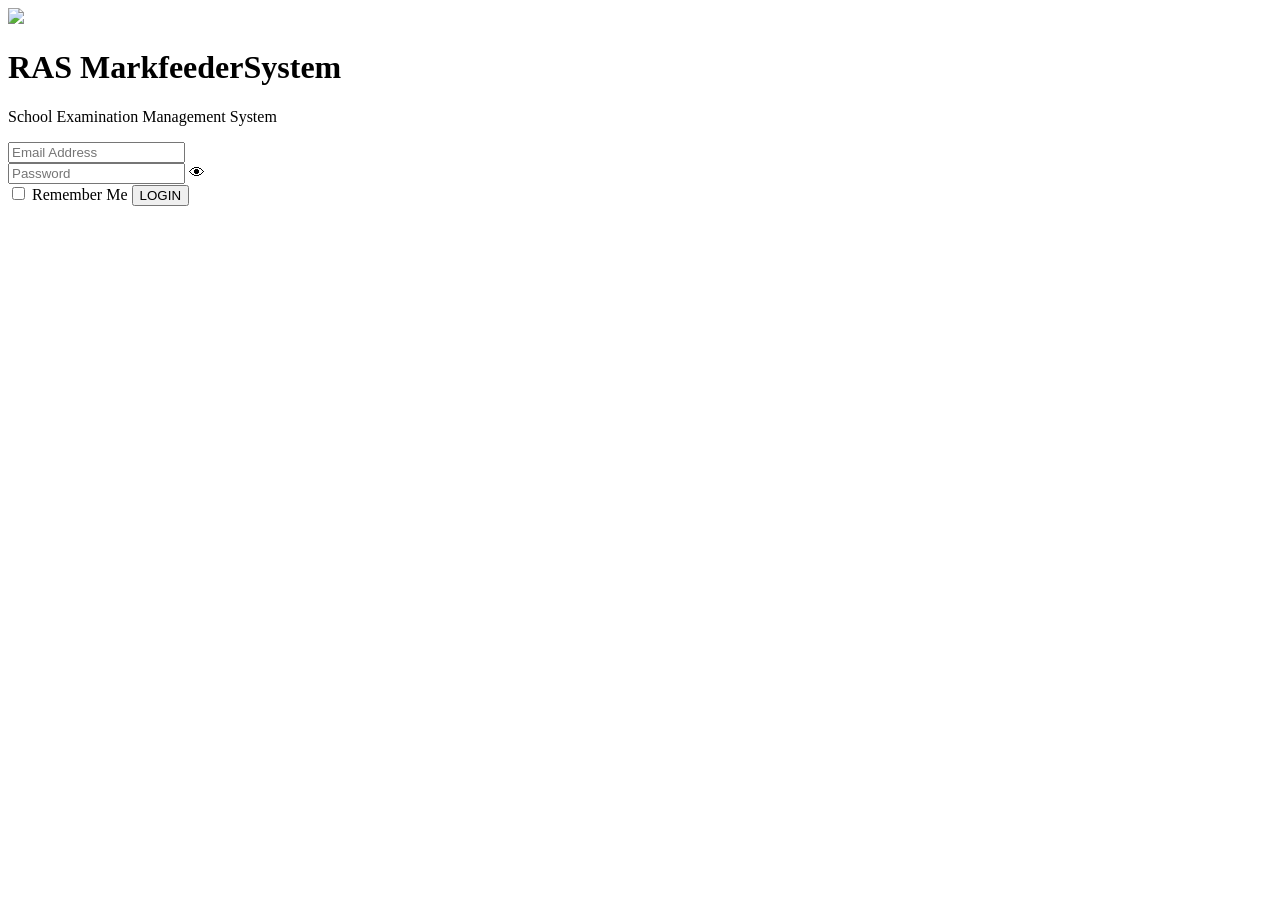
==== login.html @ 61d0d150 "Create login.html" ====
<!DOCTYPE html>
<html lang="en">
<head>

<meta charset="UTF-8">
<meta name="viewport" content="width=device-width, initial-scale=1.0">

<title>RAS MarkfeederSystem</title>

<link rel="stylesheet" href="css/login.css">

</head>

<body>

<div class="login-container">

    <div class="login-card">

        <img src="assets/logos/logo.png"
             class="logo">

        <h1>RAS MarkfeederSystem</h1>

        <p>School Examination Management System</p>

        <form id="loginForm">

            <input
                type="email"
                id="email"
                placeholder="Email Address"
                required>

            <div class="password-box">

                <input
                    type="password"
                    id="password"
                    placeholder="Password"
                    required>

                <span id="togglePassword">👁</span>

            </div>

            <label class="remember">

                <input type="checkbox" id="remember">

                Remember Me

            </label>

            <button type="submit">

                LOGIN

            </button>

        </form>

        <p id="error"></p>

    </div>

</div>

<script type="module" src="js/auth.js"></script>

</body>
</html>
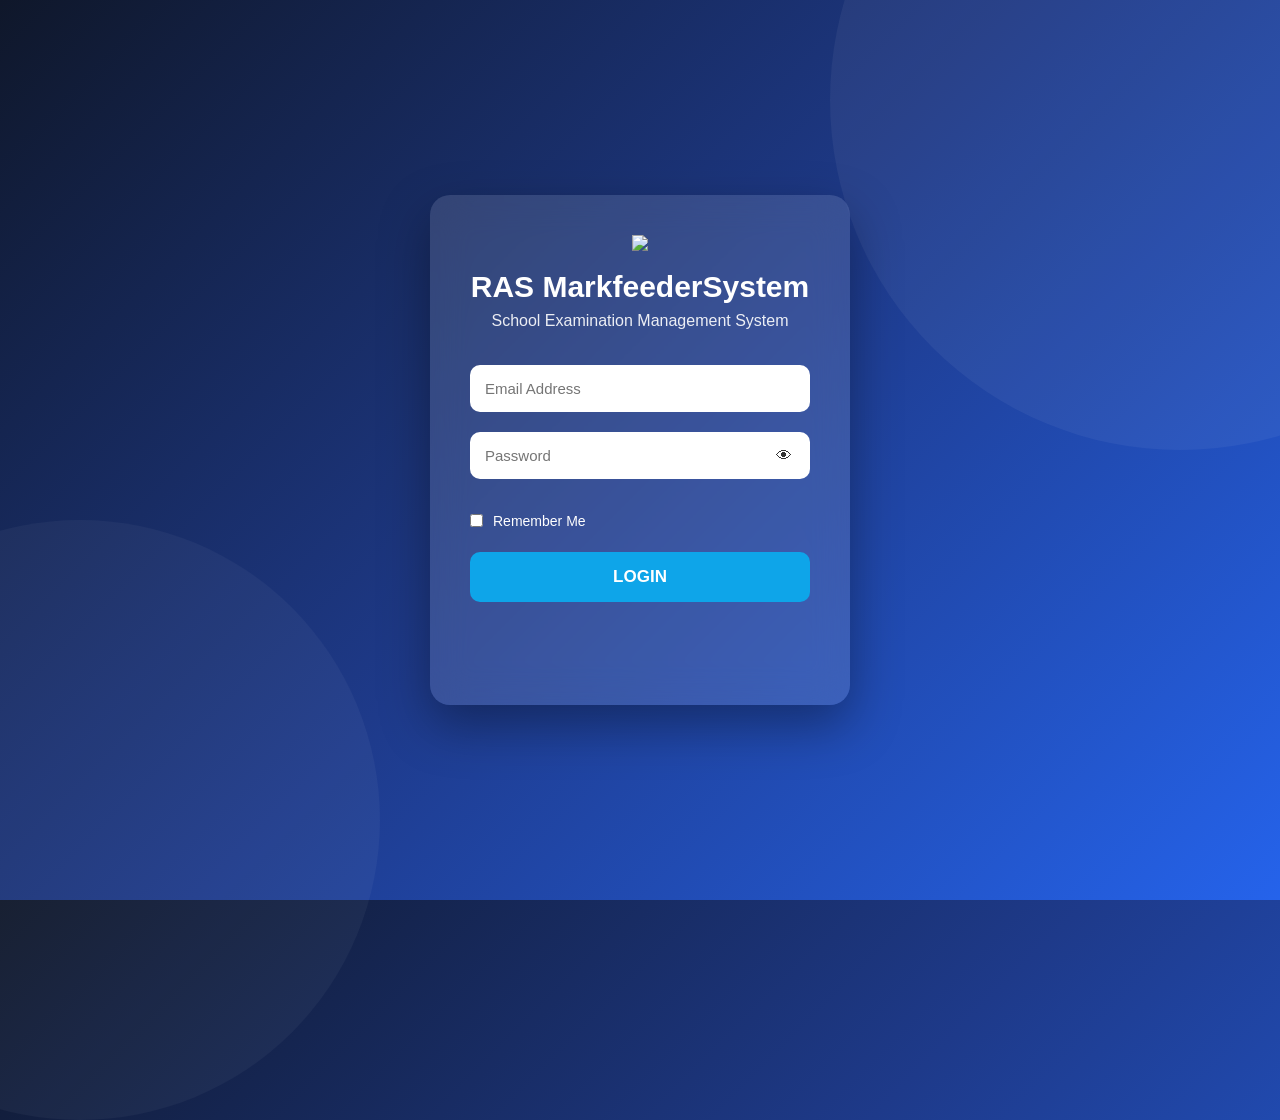
==== commit 1db2f872: "Update login.html" ====
--- a/login.html
+++ b/login.html
@@ -67,6 +67,6 @@
 </div>
 
 <script type="module" src="js/auth.js"></script>
-
+<script type="module" src="https://cdn.jsdelivr.net/npm/@supabase/supabase-js/+esm"></script>
 </body>
 </html>
--- a/css/login.css
+++ b/css/login.css
@@ -0,0 +1,141 @@
+*{
+    margin:0;
+    padding:0;
+    box-sizing:border-box;
+    font-family:'Segoe UI',sans-serif;
+}
+
+body{
+    height:100vh;
+    display:flex;
+    justify-content:center;
+    align-items:center;
+    background:linear-gradient(135deg,#0f172a,#1e3a8a,#2563eb);
+    overflow:hidden;
+}
+
+body::before{
+    content:'';
+    position:absolute;
+    width:700px;
+    height:700px;
+    background:rgba(255,255,255,.05);
+    border-radius:50%;
+    top:-250px;
+    right:-250px;
+}
+
+body::after{
+    content:'';
+    position:absolute;
+    width:600px;
+    height:600px;
+    background:rgba(255,255,255,.04);
+    border-radius:50%;
+    bottom:-220px;
+    left:-220px;
+}
+
+.login-container{
+    width:100%;
+    display:flex;
+    justify-content:center;
+    align-items:center;
+    z-index:2;
+}
+
+.login-card{
+    width:420px;
+    background:rgba(255,255,255,.12);
+    backdrop-filter:blur(18px);
+    border-radius:20px;
+    padding:40px;
+    text-align:center;
+    color:#fff;
+    box-shadow:0 20px 50px rgba(0,0,0,.35);
+}
+
+.logo{
+    width:90px;
+    margin-bottom:15px;
+}
+
+h1{
+    margin-bottom:8px;
+    font-size:30px;
+}
+
+p{
+    opacity:.9;
+    margin-bottom:25px;
+}
+
+input{
+    width:100%;
+    padding:15px;
+    margin:10px 0;
+    border:none;
+    border-radius:10px;
+    font-size:15px;
+    outline:none;
+}
+
+.password-box{
+    position:relative;
+}
+
+.password-box span{
+    position:absolute;
+    right:18px;
+    top:50%;
+    transform:translateY(-50%);
+    cursor:pointer;
+    color:#333;
+}
+
+.remember{
+    display:flex;
+    align-items:center;
+    gap:10px;
+    margin:15px 0;
+    font-size:14px;
+}
+
+.remember input{
+    width:auto;
+}
+
+button{
+    width:100%;
+    padding:15px;
+    border:none;
+    border-radius:10px;
+    background:#0ea5e9;
+    color:#fff;
+    font-size:17px;
+    font-weight:600;
+    cursor:pointer;
+    transition:.3s;
+}
+
+button:hover{
+    background:#0284c7;
+    transform:translateY(-2px);
+}
+
+#error{
+    color:#ffd5d5;
+    margin-top:18px;
+    min-height:20px;
+}
+
+@media(max-width:500px){
+
+.login-card{
+
+width:92%;
+padding:30px;
+
+}
+
+}
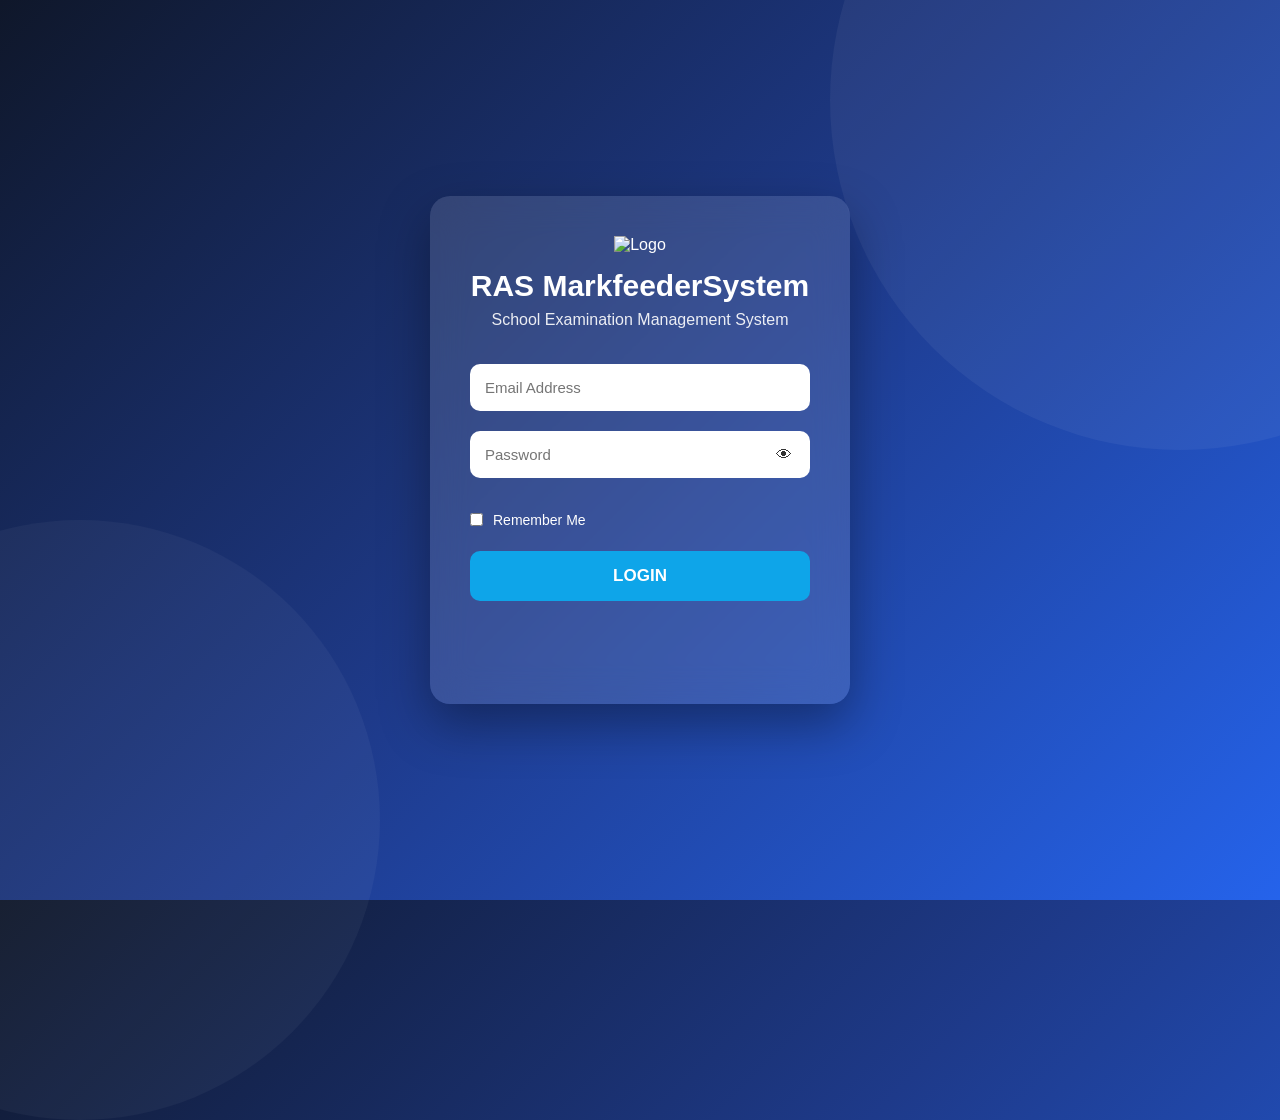
==== commit e689f41a: "Update login.html" ====
--- a/login.html
+++ b/login.html
@@ -1,72 +1,73 @@
 <!DOCTYPE html>
 <html lang="en">
+
 <head>
 
-<meta charset="UTF-8">
-<meta name="viewport" content="width=device-width, initial-scale=1.0">
+    <meta charset="UTF-8">
+    <meta name="viewport" content="width=device-width, initial-scale=1.0">
 
-<title>RAS MarkfeederSystem</title>
+    <title>RAS MarkfeederSystem</title>
 
-<link rel="stylesheet" href="css/login.css">
+    <link rel="stylesheet" href="css/login.css">
 
 </head>
 
 <body>
 
-<div class="login-container">
+    <div class="login-container">
 
-    <div class="login-card">
+        <div class="login-card">
 
-        <img src="assets/logos/logo.png"
-             class="logo">
+            <img src="assets/logos/logo.png" class="logo" alt="Logo">
 
-        <h1>RAS MarkfeederSystem</h1>
+            <h1>RAS MarkfeederSystem</h1>
 
-        <p>School Examination Management System</p>
+            <p>School Examination Management System</p>
 
-        <form id="loginForm">
-
-            <input
-                type="email"
-                id="email"
-                placeholder="Email Address"
-                required>
-
-            <div class="password-box">
+            <form id="loginForm">
 
                 <input
-                    type="password"
-                    id="password"
-                    placeholder="Password"
+                    type="email"
+                    id="email"
+                    placeholder="Email Address"
                     required>
 
-                <span id="togglePassword">👁</span>
+                <div class="password-box">
 
-            </div>
+                    <input
+                        type="password"
+                        id="password"
+                        placeholder="Password"
+                        required>
 
-            <label class="remember">
+                    <span id="togglePassword">👁</span>
 
-                <input type="checkbox" id="remember">
+                </div>
 
-                Remember Me
+                <label class="remember">
 
-            </label>
+                    <input type="checkbox" id="remember">
 
-            <button type="submit">
+                    Remember Me
 
-                LOGIN
+                </label>
 
-            </button>
+                <button type="submit">
 
-        </form>
+                    LOGIN
 
-        <p id="error"></p>
+                </button>
+
+            </form>
+
+            <p id="error"></p>
+
+        </div>
 
     </div>
 
-</div>
+    <script type="module" src="js/login.js"></script>
 
-<script type="module" src="js/auth.js"></script>
-<script type="module" src="https://cdn.jsdelivr.net/npm/@supabase/supabase-js/+esm"></script>
 </body>
+
 </html>
